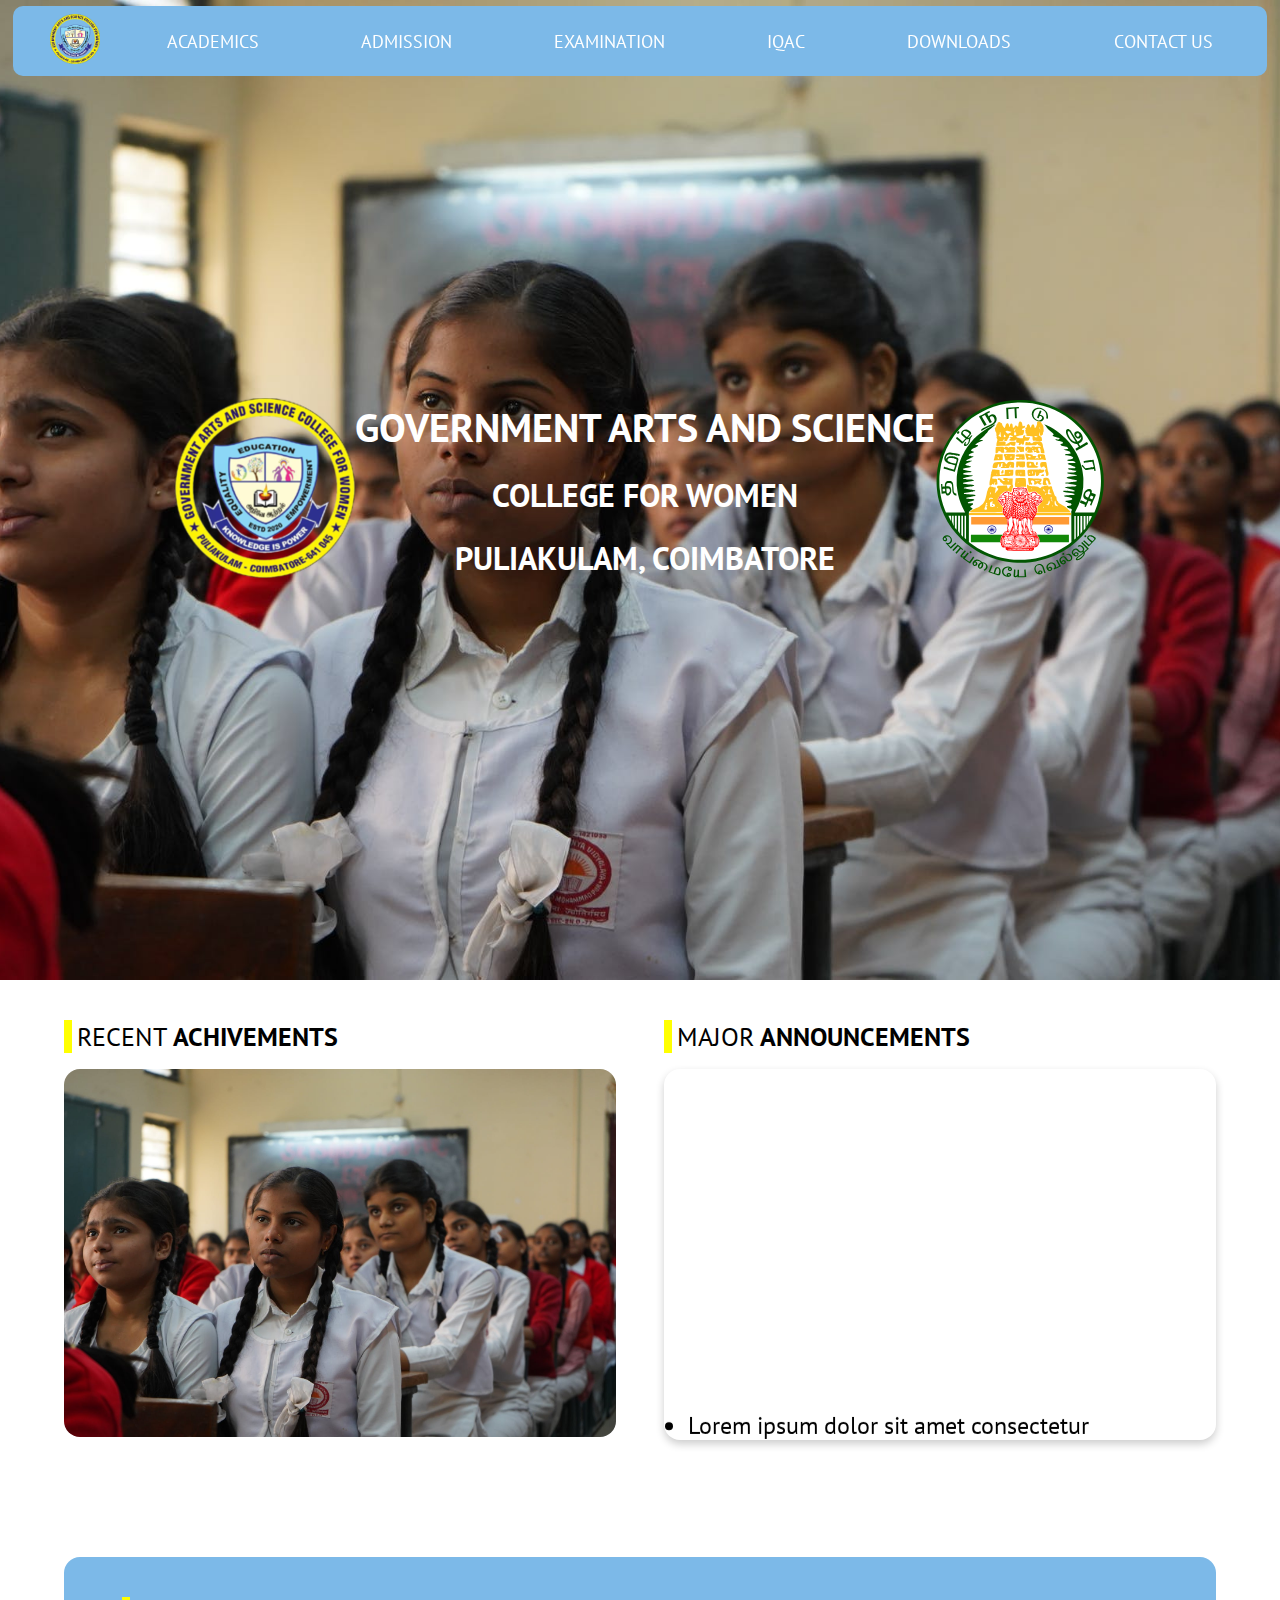
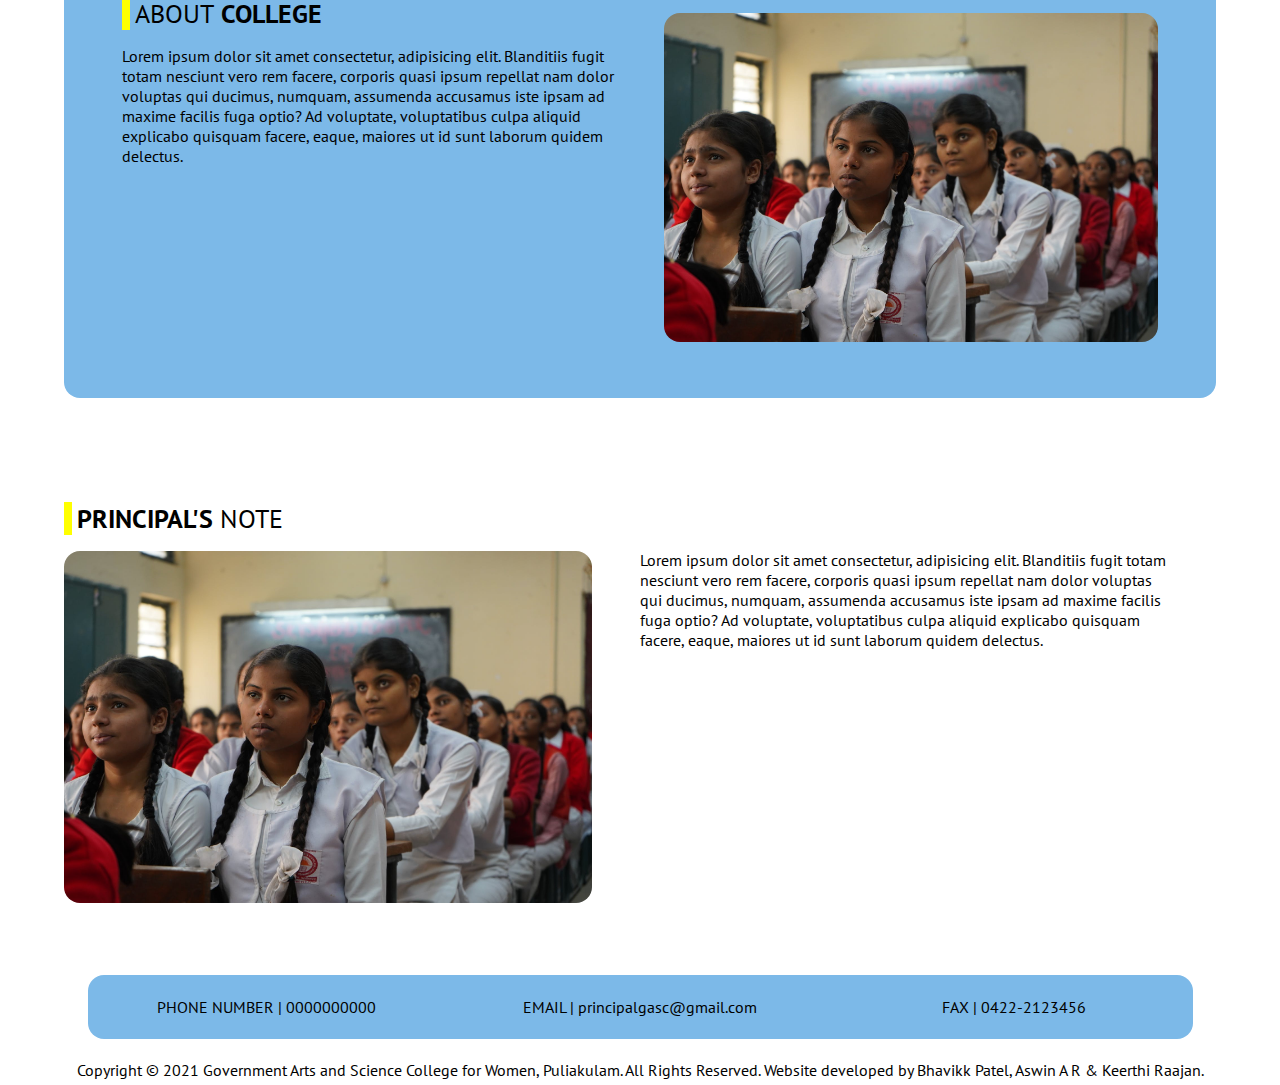
==== public/index.html @ 7311e467 "v1.1 realigned for hosting" ====
<!DOCTYPE html>
<html lang="en">
<head>
    <meta charset="UTF-8">
    <meta http-equiv="X-UA-Compatible" content="IE=edge">
    <meta name="viewport" content="width=device-width, initial-scale=1.0">
    <title>Home | GASCW</title>
    <link rel="stylesheet" href="css/index.css">
    <link rel="stylesheet" href="https://cdnjs.cloudflare.com/ajax/libs/font-awesome/5.15.3/css/all.min.css"/>
    
</head>
<body>
    <div class="wrapper">
        <nav>
          <input type="checkbox" id="show-search">
          <input type="checkbox" id="show-menu">
          <label for="show-menu" class="menu-icon"><i class="fas fa-bars"></i></label>
          <div class="content">
          <div class="logo"><img src="images/logo.png" alt="logo" height="50px" width="50px"></div>
            <ul class="links">
              <li>
                  <a href="#" class="desktop-link">ACADEMICS</a>
                  <input type="checkbox" id="show-services">
                  <label for="show-services">ACADEMICS</label>
                  <ul>
                      <li>
                        <a href="#" class="desktop-link">ARTS</a>
                      <input type="checkbox" id="show-items">
                      <label for="show-items">ARTS</label>
                        <ul>
                          <li><a href="#">ENGLISH</a></li>
                          <li><a href="#">TAMIL</a></li>
                        </ul>
                      </li>
                      <li>
                        <a href="#">SCIENCE</a>
                        <ul>
                          <li><a href="cs_dept.html">COMPUTER SCIENCE</a></li>
                          <li><a href="#">MATHEMATICS</a></li>
                        </ul>
                      </li>
                      <li>
                        <a href="html/commerce_dept.html">COMMERCE</a>
                      </li>
                    <li>
                      <a href="#" class="desktop-link">CO-CURRICULAR</a>
                      <input type="checkbox" id="show-items">
                      <label for="show-items">CO-CURRICULAR</label>
                      <ul>
                        <li><a href="#">PHYSICAL EDUCATION</a></li>
                        <li><a href="#">LIBRARY</a></li>
                        <li><a href="#">COMPUTER LITERATURE PROOGRAMME</a></li>
                      </ul>
                    </li>
                    <li>
                      <a href="#" class="desktop-link">E-LEARNING PLATFORMS</a>
                      <input type="checkbox" id="show-items">
                      <label for="show-items">E-LEARNING PLATFORMS</label>
                    </li>
                    <li>
                      <a href="#" class="desktop-link">SCHOLARSHIPS</a>
                      <input type="checkbox" id="show-items">
                      <label for="show-items">SCHOLARSHIPS</label>
                    </li>
                  </ul>
                </li>
                <li><a href="#">ADMISSION</a></li>
                <li><a href="#">EXAMINATION</a></li>
                <li><a href="#">IQAC</a></li>
                <li><a href="#">DOWNLOADS</a></li>
                <li><a href="#">CONTACT US</a></li>
            </ul>
          </div>
        </nav>
      </div>
    <div class="body--extended">
        <section class="header">
            <div>
                <a href="#"><img class="logo--logo" src="images/logo180.png" alt="logo"></a>
                <header class="clg-name text-center">
                    <h1>GOVERNMENT ARTS AND SCIENCE</h1><br>
                    <h2>COLLEGE FOR WOMEN</h2><br>
                    <h2>PULIAKULAM, COIMBATORE</h2>
                </header>
                <a href="#"><img class="logo--logo" src="images/TamilNadu_Logo.svg" alt="logo" height="180px" width="170px"></a>
            </div>
        </section>
        <section>
            <div class="container split">
                <div>
                    <div class="subhead">
                        <h3 class="h3-block" ><span class="subhead--in">RECENT</span> ACHIVEMENTS</h3>
                    </div>
                    <div>
                        <img class="img-box" src="images/primary_background.jpeg" alt="">
                    </div>
                </div>
                <div class="announ">
                    <div>
                        <h3 class="h3-block"><span class="subhead--in">MAJOR</span> ANNOUNCEMENTS</h3>
                    </div>
                    <div class="ma--card">
                        <marquee class="marquee--card"direction="up">
                            <li>Lorem ipsum dolor sit amet consectetur adipisicing elit. Iste, accusantium.</li>
                            <li>Lorem ipsum dolor sit amet consectetur adipisicing elit. Sint, quas!</li>
                            <li>Lorem ipsum dolor sit amet consectetur, adipisicing elit. Cumque, optio.</li>
                            <li>Lorem ipsum, dolor sit amet consectetur adipisicing elit. Ullam, dignissimos?</li>
                        </marquee>
                    </div>
                </div>
            </div>
        </section>
        <section class="bg-blue">
            <div class="container split">
                <div>
                    <div class="subhead">
                        <h3 class="h3-block"><span class="subhead--in">ABOUT</span> COLLEGE</h3>
                    </div>
                    <div>
                        <p>Lorem ipsum dolor sit amet consectetur, adipisicing elit. Blanditiis fugit totam nesciunt vero rem facere, corporis quasi ipsum repellat nam dolor voluptas qui ducimus, numquam, assumenda accusamus iste ipsam ad maxime facilis fuga optio? Ad voluptate, voluptatibus culpa aliquid explicabo quisquam facere, eaque, maiores ut id sunt laborum quidem delectus.</p>
                    </div>
                </div>
                <div>
                    <img class="img-box" src="images/primary_background.jpeg" alt="">
                </div>
            </div>
        </section>
        <section>
            <div class="container split">
                <div>
                    <div class="subhead">
                        <h3 class="h3-block">PRINCIPAL'S <span class="subhead--in">NOTE</span></h3>
                    </div>
                    <img class="img-box" src="images/primary_background.jpeg" alt="">
                </div>
                <div class="pnote">
                    <p>Lorem ipsum dolor sit amet consectetur, adipisicing elit. Blanditiis fugit totam nesciunt vero rem facere, corporis quasi ipsum repellat nam dolor voluptas qui ducimus, numquam, assumenda accusamus iste ipsam ad maxime facilis fuga optio? Ad voluptate, voluptatibus culpa aliquid explicabo quisquam facere, eaque, maiores ut id sunt laborum quidem delectus.</p>
                </div>
            </div>
        </section>
        <footer>
            <div>
                <div class="container--footer footer-bg-blue footer--text split">
                    <p style="float: left">PHONE NUMBER | 0000000000</p>
                    <p>EMAIL | principalgasc@gmail.com</p>
                    <p style="float: right">FAX | 0422-2123456</p>
                </div>
                <div class="text-center">
                    <p style="padding: 5px;">
                        Copyright &copy; 2021 Government Arts and Science College for Women, Puliakulam. All Rights Reserved. Website developed by Bhavikk Patel, Aswin A R & Keerthi Raajan.
                    </p>
                </div>
            </div>
        </footer>
    </div>
    <!-- The core Firebase JS SDK is always required and must be listed first -->
    <script src="/__/firebase/8.7.1/firebase-app.js"></script>

    <!-- TODO: Add SDKs for Firebase products that you want to use
        https://firebase.google.com/docs/web/setup#available-libraries -->
    <script src="/__/firebase/8.7.1/firebase-analytics.js"></script>

    <!-- Initialize Firebase -->
    <script src="/__/firebase/init.js"></script>
</body>
</html>
---- public/css/index.css ----
@import url('https://fonts.googleapis.com/css2?family=Playfair+Display&display=swap');
@import url('https://fonts.googleapis.com/css2?family=PT+Sans&display=swap');

:root {
    --ff-playfair: 'Playfair Display', serif;
    --ff-ptsans : 'PT Sans', sans-serif;
}
* {
    margin: 0;
    padding: 0;
    box-sizing: border-box;
    text-decoration: none;
    font-family: 'Poppins', sans-serif;
}

a {
    text-decoration: none;
}

h3, p {
    font-family: var(--ff-ptsans);
}

.subhead > p{
    display: inline;
}

.subhead--in {
    font-family: var(--ff-ptsans);
    font-weight: normal;
}

.clg-name {
    font-family: var(--ff-playfair);
}
.header > div{
    display: flex;
    flex-direction: row;
    text-align: center;
    height: 100vh;
    align-items: center;
    justify-content: center;
}

.footer--text {
    text-align: center;
}

.split {
    display: flex;
    flex-direction: column;
}

.container {
    margin-inline: auto;
    width: min(90%);
}

.bg-blue {
    margin: 5% 5%;
    border-radius: 1rem 1rem;
    background-color: #7CB9E8;
}

.footer-bg-blue {
  margin: 1em 1em;
  border-radius: 1rem 1rem;
  background-color: #7CB9E8;
}

.text-center {
    text-align: center;
}

ul {
    padding-left: 0rem !important;
}

.img-box {
    display: block;
    max-width: 100%;
    margin-bottom: 1rem;
    margin-top: 1rem;
    justify-content: center;
    align-items: center;
    border-radius: 1em;
}

.announ {
    display: flex;
    flex-direction: column;
}

.marquee--card {
    box-shadow: 0 4px 8px 0 rgba(0,0,0,0.2);
    transition: 1s;
    border-radius: 1rem;
    padding: 1.5rem;
    max-width: 100%;
    height: 29vw;
    font-family: var(--ff-ptsans);
}

.ma--card--height {
    flex: 1;
}

section {
    padding: 2.5rem 0;
}

.header:nth-of-type(1) {
    background-image: url(../images/primary_background.jpeg);
    background-position: center;
    background-size: cover;
    background-repeat: no-repeat;
}

p {
    font-size: 1rem;
}

li {
    font-size: 1.5rem;
}

h3 {
    font-size: 7vw;
    margin-bottom: 1rem;
}

.pnote {
    margin: 3rem;
}

@media screen and (max-width: 480px) {
    h3 {
        font-size: 7vw;
    }

    .header > div {
        flex-direction: column;
    }
    
    h1, h2 {
        color: white;
    }
}

@media screen and (min-width:480px) and (max-width: 800px) {
    h3 {
        font-size: 5vw;
    }

    .navbar-nav > li{
        margin: 0;
    }

    .header > div {
        flex-direction: column;
    }

    h1, h2 {
        color: white;
    }
}

@media (min-width: 800px) {

    h3 {
        font-size: 2vw;
    }

    h1 {
        font-size: 2.5rem;
    }

    h2 {
        font-size: 2rem;
    }

    h1, h2 {
        color: white;
    }

    * {
        margin: 0;
    }

    .header:nth-of-type(1) {
        background-image: url(../images/primary_background.jpeg);
        background-position: center;
        background-size: cover;
        background-repeat: no-repeat;
    }
   
    .text-center {
        text-align: center;
    }

    .split {
        flex-direction: row;
    }

    .split > * {
        flex-basis: 100%;
    }

    .split > * + * {
        margin-left: 3rem;
    }
}

footer {
    display: flex;
    flex-direction: row;
    text-align: center;
    align-items: center;
    justify-content: center;
    flex: 1;
}

.container--footer {
    min-height: 5vw;
    justify-content: center;
    align-items: center;
    padding: 1rem 1rem;
}


.h3-block::before {
    margin-right: 5px;
    display: inline;
    content: "l";
    width: 1px;
    height: 200px;
    background-color: yellow;
    color: yellow;
}

*{
  margin: 0;
  padding: 0;
  box-sizing: border-box;
  text-decoration: none;
  font-family: var(--ff-ptsans);
}
.wrapper{
  background: #7CB9E8;
  position: fixed;
  width: 98%;
  margin: 0.5% 1%;
  border-radius: 10px;
  z-index: 10;
}
.wrapper nav{
  position: relative;
  display: flex;
  margin: 0 3%;
  height: 70px;
  align-items: center;
  justify-content: space-between;
}
nav .content{
  display: flex;
  align-items: center;
  flex:1;
}
nav .content .links{
  display: flex;
  flex: 1;
  justify-content: space-between;
}
.content .logo a{
  color: #fff;
  font-size: 30px;
  font-weight: 600;
}
.content .links li{
  list-style: none;
  line-height: 70px;
  padding-left: 0%;
}
.content .links li a,
.content .links li label{
  color: #fff;
  font-size: 18px;
  font-weight: 500;
  padding: 9px 17px;
  transition: all 0.3s ease;
  border-radius: 10px;
}
.content .links li label{
  display: none;
}
.content .links li a:hover,
.content .links li label:hover{
  background: #323c4e;
  color: #7CB9E8;
}

.wrapper .menu-icon{
  color: #fff;
  font-size: 18px;
  cursor: pointer;
  line-height: 70px;
  width: 70px;
  text-align: center;
}
.wrapper .menu-icon{
  display: none;
}

.wrapper input[type="checkbox"]{
  display: none;
}

/* Dropdown Menu code start */
.content .links ul{
  position: absolute;
  background: #7CB9E8;
  top: 80px;
  z-index: -1;
  opacity: 0;
  visibility: hidden;
}
.content .links li:hover > ul{
  top: 70px;
  opacity: 1;
  visibility: visible;
  transition: all 0.3s ease;
}
.content .links ul li a{
  display: block;
  width: 100%;
  line-height: 30px;
  border-radius: 0px!important;
}
.content .links ul ul{
  position: absolute;
  top: 0;
  left: 100%;
}
.content .links ul li{
  position: relative;
}
.content .links ul li:hover ul{
  top: 0;
}

@media screen and (max-width: 1200px){
    .wrapper nav{
        max-width: 100%;
        padding: 0 20px;
    }
    nav .content .links{
    margin-left: 30px;
    }
    .content .links li a{
    padding: 8px 13px;
    }
  .wrapper .menu-icon{
    display: block;
  }

  nav .content {
    flex-direction: row-reverse;
  }

  .wrapper #show-menu:checked ~ .menu-icon i::before{
    content: "\f00d";
  }
  nav .content .links{
    display: block;
    position: fixed;
    background: #14181f;
    height: 100%;
    width: 100%;
    top: 70px;
    left: -100%;
    margin-left: 0;
    max-width: 350px;
    overflow-y: auto;
    padding-bottom: 100px;
    transition: all 0.3s ease;
  }
  nav #show-menu:checked ~ .content .links{
    left: 1%;
  }
  .content .links li{
    margin: 15px 20px;
  }
  .content .links li a,
  .content .links li label{
    line-height: 40px;
    font-size: 20px;
    display: block;
    padding: 8px 18px;
    cursor: pointer;
  }
  .content .links li a.desktop-link{
    display: none;
  }

  /* dropdown responsive code start */
  .content .links ul,
  .content .links ul ul{
    position: static;
    opacity: 1;
    visibility: visible;
    background: none;
    max-height: 0px;
    overflow: hidden;
  }
  .content .links #show-features:checked ~ ul,
  .content .links #show-services:checked ~ ul,
  .content .links #show-items:checked ~ ul{
    max-height: 100vh;
  }
  .content .links ul li{
    margin: 7px 20px;
  }
  .content .links ul li a{
    font-size: 18px;
    line-height: 30px;
    border-radius: 5px!important;
  }
}

@media screen and (max-width: 400px){
  .wrapper nav{
    padding: 0 10px;
  }
  .content .logo a{
    font-size: 27px;
  }
}

.links > li {
    margin-left: 50px;
}
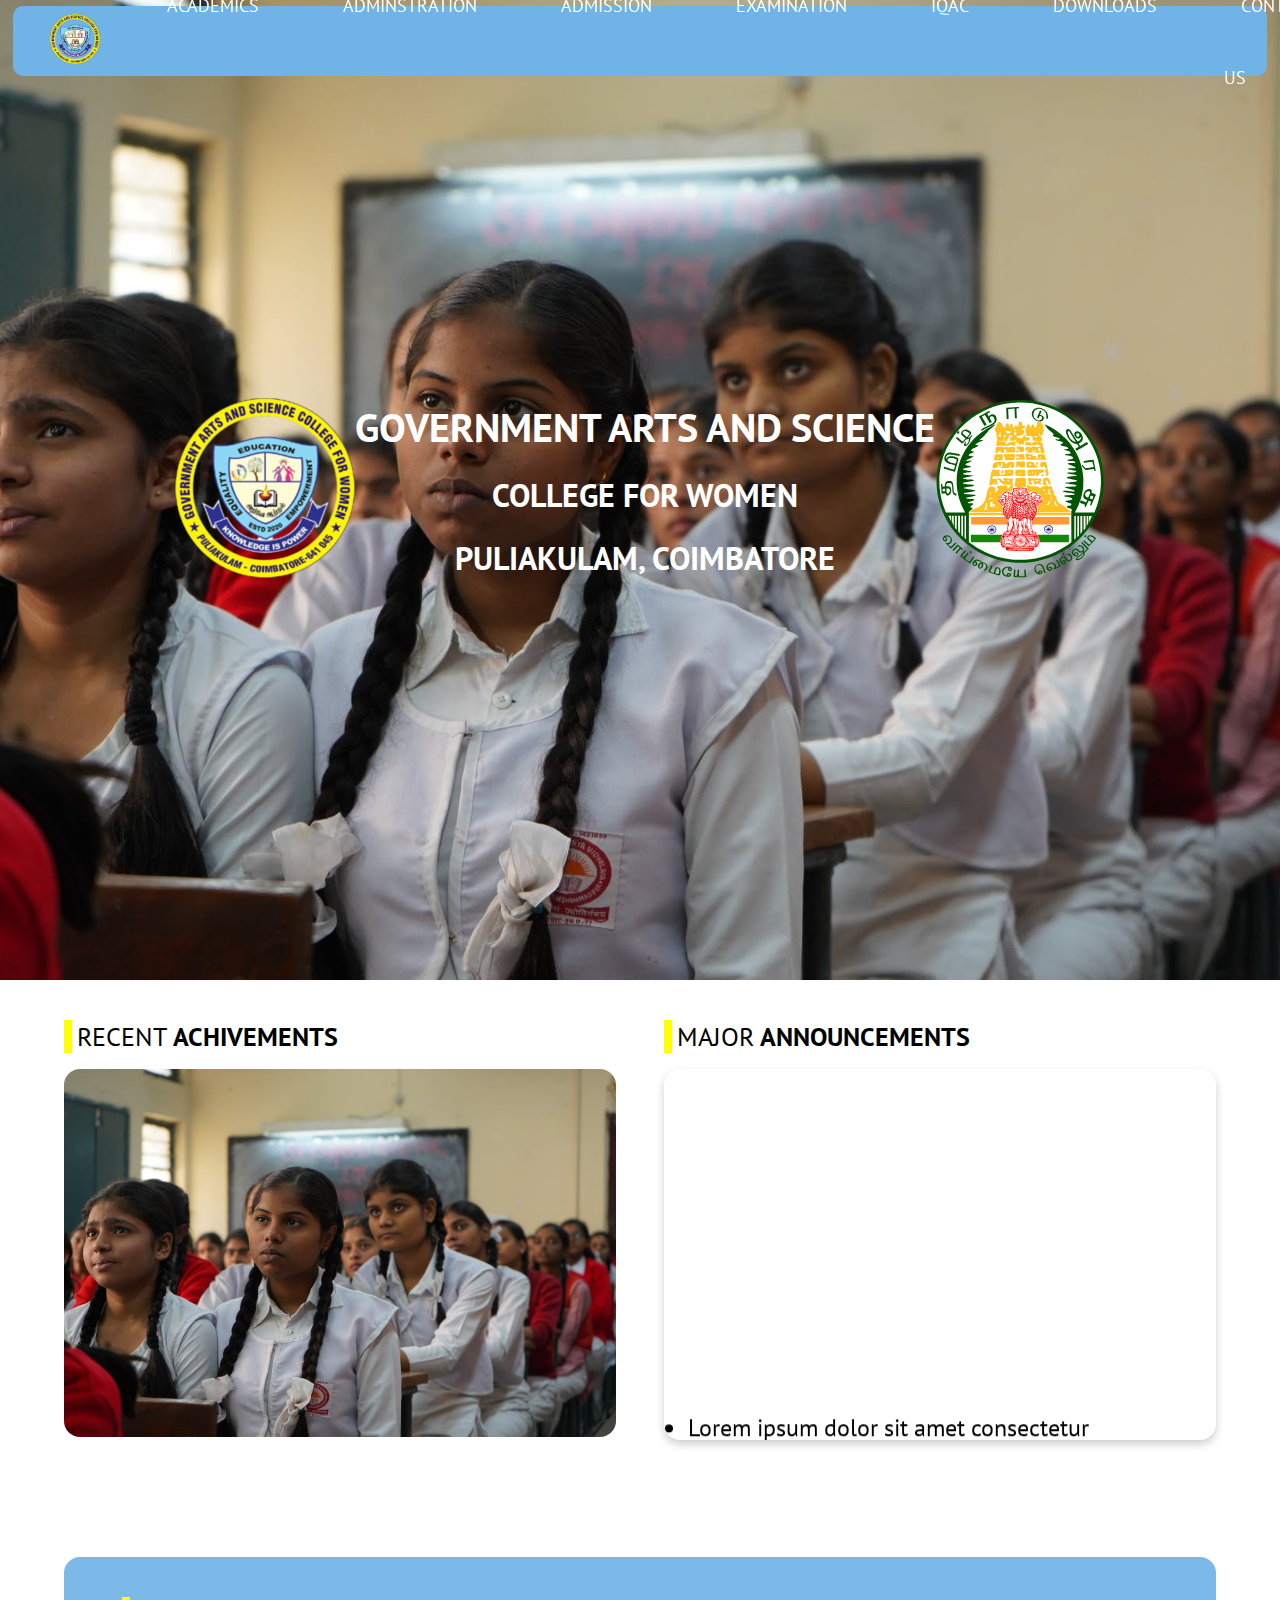
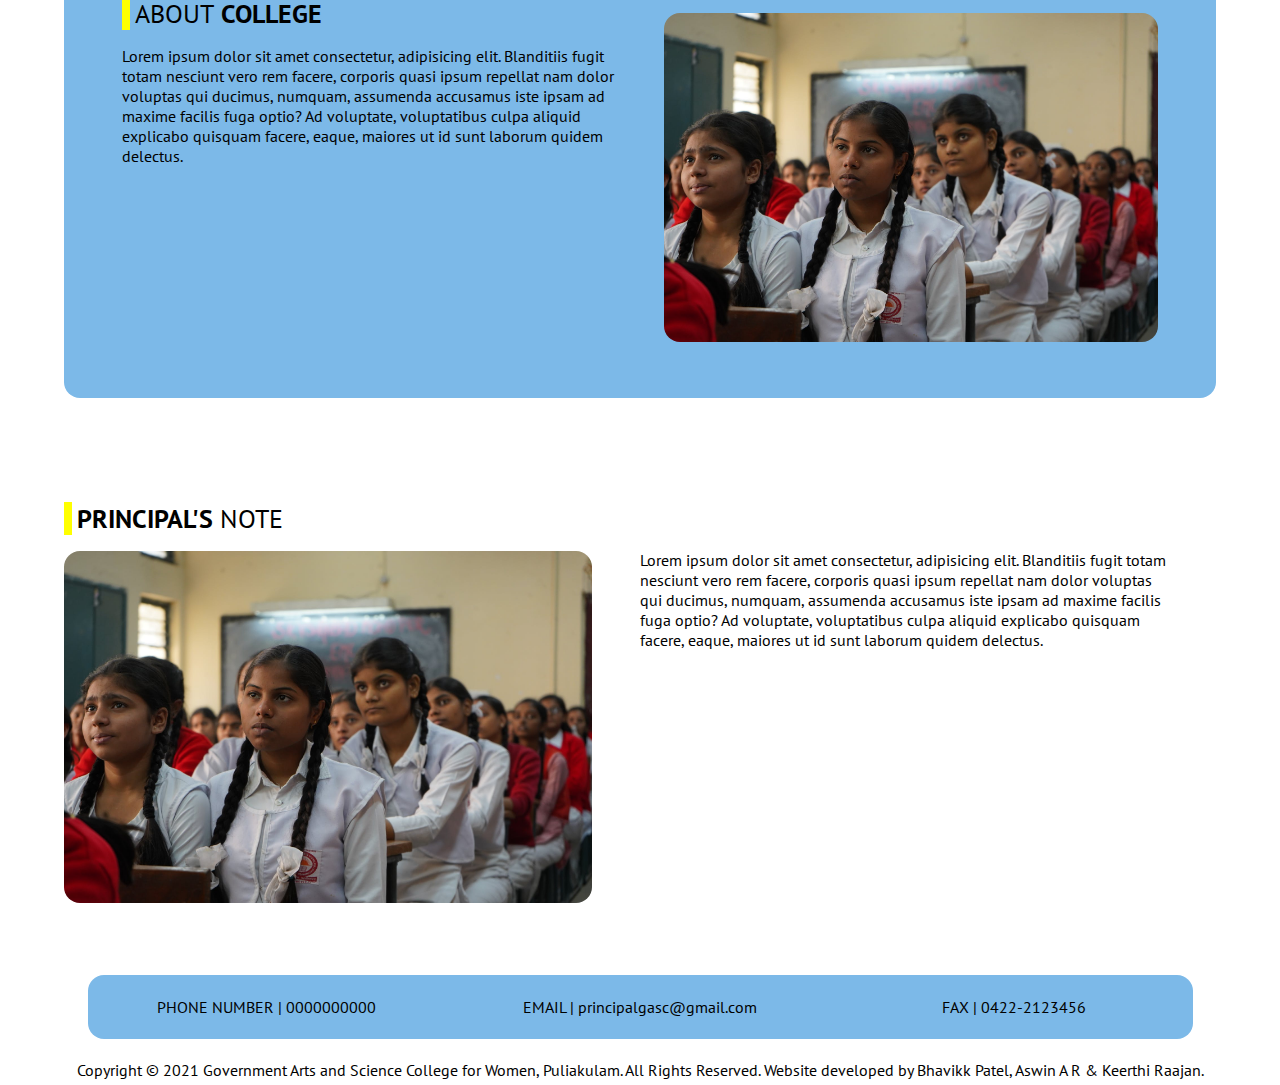
==== commit 2dea6c72: "v1.6 color patches" ====
--- a/public/index.html
+++ b/public/index.html
@@ -1,78 +1,102 @@
 <!DOCTYPE html>
 <html lang="en">
+
 <head>
     <meta charset="UTF-8">
     <meta http-equiv="X-UA-Compatible" content="IE=edge">
     <meta name="viewport" content="width=device-width, initial-scale=1.0">
     <title>Home | GASCW</title>
     <link rel="stylesheet" href="css/index.css">
-    <link rel="stylesheet" href="https://cdnjs.cloudflare.com/ajax/libs/font-awesome/5.15.3/css/all.min.css"/>
-    
+    <link rel="stylesheet" href="https://cdnjs.cloudflare.com/ajax/libs/font-awesome/5.15.3/css/all.min.css" />
+
 </head>
+
 <body>
     <div class="wrapper">
         <nav>
-          <input type="checkbox" id="show-search">
-          <input type="checkbox" id="show-menu">
-          <label for="show-menu" class="menu-icon"><i class="fas fa-bars"></i></label>
-          <div class="content">
-          <div class="logo"><img src="images/logo.png" alt="logo" height="50px" width="50px"></div>
-            <ul class="links">
-              <li>
-                  <a href="#" class="desktop-link">ACADEMICS</a>
-                  <input type="checkbox" id="show-services">
-                  <label for="show-services">ACADEMICS</label>
-                  <ul>
-                      <li>
-                        <a href="#" class="desktop-link">ARTS</a>
-                      <input type="checkbox" id="show-items">
-                      <label for="show-items">ARTS</label>
+            <input type="checkbox" id="show-search">
+            <input type="checkbox" id="show-menu">
+            <label for="show-menu" class="menu-icon"><i class="fas fa-bars"></i></label>
+            <div class="content">
+                <div class="logo"><img src="images/logo.png" alt="logo" height="50px" width="50px"></div>
+                <ul class="links">
+                    <li>
+                        <a href="#" class="desktop-link">ACADEMICS</a>
+                        <input type="checkbox" id="show-services">
+                        <label for="show-services">ACADEMICS</label>
                         <ul>
-                          <li><a href="#">ENGLISH</a></li>
-                          <li><a href="#">TAMIL</a></li>
+                            <li>
+                                <a href="#" class="desktop-link">ARTS</a>
+                                <input type="checkbox" id="show-items">
+                                <label for="show-items">ARTS</label>
+                                <ul>
+                                    <li><a href="#">ENGLISH</a></li>
+                                    <li><a href="#">TAMIL</a></li>
+                                </ul>
+                            </li>
+                            <li>
+                                <a href="#">SCIENCE</a>
+                                <ul>
+                                    <li><a href="cs_dept.html">COMPUTER SCIENCE</a></li>
+                                    <li><a href="#">MATHEMATICS</a></li>
+                                </ul>
+                            </li>
+                            <li>
+                                <a href="html/commerce_dept.html">COMMERCE</a>
+                            </li>
+                            <li>
+                                <a href="#" class="desktop-link">CO-CURRICULAR</a>
+                                <input type="checkbox" id="show-items">
+                                <label for="show-items">CO-CURRICULAR</label>
+                                <ul>
+                                    <li><a href="#">PHYSICAL EDUCATION</a></li>
+                                    <li><a href="#">LIBRARY</a></li>
+                                    <li><a href="#">COMPUTER LITERATURE PROOGRAMME</a></li>
+                                </ul>
+                            </li>
+                            <li>
+                                <a href="#" class="desktop-link">E-LEARNING PLATFORMS</a>
+                                <input type="checkbox" id="show-items">
+                                <label for="show-items">E-LEARNING PLATFORMS</label>
+                            </li>
+                            <li>
+                                <a href="#" class="desktop-link">SCHOLARSHIPS</a>
+                                <input type="checkbox" id="show-items">
+                                <label for="show-items">SCHOLARSHIPS</label>
+                            </li>
                         </ul>
-                      </li>
-                      <li>
-                        <a href="#">SCIENCE</a>
-                        <ul>
-                          <li><a href="cs_dept.html">COMPUTER SCIENCE</a></li>
-                          <li><a href="#">MATHEMATICS</a></li>
-                        </ul>
-                      </li>
-                      <li>
-                        <a href="html/commerce_dept.html">COMMERCE</a>
-                      </li>
-                    <li>
-                      <a href="#" class="desktop-link">CO-CURRICULAR</a>
-                      <input type="checkbox" id="show-items">
-                      <label for="show-items">CO-CURRICULAR</label>
-                      <ul>
-                        <li><a href="#">PHYSICAL EDUCATION</a></li>
-                        <li><a href="#">LIBRARY</a></li>
-                        <li><a href="#">COMPUTER LITERATURE PROOGRAMME</a></li>
-                      </ul>
                     </li>
                     <li>
-                      <a href="#" class="desktop-link">E-LEARNING PLATFORMS</a>
-                      <input type="checkbox" id="show-items">
-                      <label for="show-items">E-LEARNING PLATFORMS</label>
+                        <a href="#" class="desktop-link">ADMINSTRATION</a>
+                        <input type="checkbox" id="show-services-2">
+                        <label for="show-services-2">ADMINSTRATION</label>
+                        <ul>
+                            <li>
+                                <a href="#" class="desktop-link">RJD DESK</a>
+                                <input type="checkbox" id="show-items-2">
+                                <label for="show-items-2">RJD DESK</label>
+                            </li>
+                            <li>
+                                <a href="#" class="desktop-link">PRINCIPAL DESK</a>
+                                <input type="checkbox" id="show-items-2">
+                                <label for="show-items-2">PRINCIPAL DESK</label>
+                            </li>
+                            <li>
+                                <a href="#" class="desktop-link">COLLEGE COUNCIL</a>
+                                <input type="checkbox" id="show-items-2">
+                                <label for="show-items-2">COLLEGE COUNCIL</label>
+                            </li>
+                        </ul>
                     </li>
-                    <li>
-                      <a href="#" class="desktop-link">SCHOLARSHIPS</a>
-                      <input type="checkbox" id="show-items">
-                      <label for="show-items">SCHOLARSHIPS</label>
-                    </li>
-                  </ul>
-                </li>
-                <li><a href="#">ADMISSION</a></li>
-                <li><a href="#">EXAMINATION</a></li>
-                <li><a href="#">IQAC</a></li>
-                <li><a href="#">DOWNLOADS</a></li>
-                <li><a href="#">CONTACT US</a></li>
-            </ul>
-          </div>
+                    <li><a href="#">ADMISSION</a></li>
+                    <li><a href="#">EXAMINATION</a></li>
+                    <li><a href="#">IQAC</a></li>
+                    <li><a href="#">DOWNLOADS</a></li>
+                    <li><a href="#">CONTACT US</a></li>
+                </ul>
+            </div>
         </nav>
-      </div>
+    </div>
     <div class="body--extended">
         <section class="header">
             <div>
@@ -89,7 +113,7 @@
             <div class="container split">
                 <div>
                     <div class="subhead">
-                        <h3 class="h3-block" ><span class="subhead--in">RECENT</span> ACHIVEMENTS</h3>
+                        <h3 class="h3-block"><span class="subhead--in">RECENT</span> ACHIVEMENTS</h3>
                     </div>
                     <div>
                         <img class="img-box" src="images/primary_background.jpeg" alt="">
@@ -100,7 +124,7 @@
                         <h3 class="h3-block"><span class="subhead--in">MAJOR</span> ANNOUNCEMENTS</h3>
                     </div>
                     <div class="ma--card">
-                        <marquee class="marquee--card"direction="up">
+                        <marquee class="marquee--card" direction="up">
                             <li>Lorem ipsum dolor sit amet consectetur adipisicing elit. Iste, accusantium.</li>
                             <li>Lorem ipsum dolor sit amet consectetur adipisicing elit. Sint, quas!</li>
                             <li>Lorem ipsum dolor sit amet consectetur, adipisicing elit. Cumque, optio.</li>
@@ -117,7 +141,8 @@
                         <h3 class="h3-block"><span class="subhead--in">ABOUT</span> COLLEGE</h3>
                     </div>
                     <div>
-                        <p>Lorem ipsum dolor sit amet consectetur, adipisicing elit. Blanditiis fugit totam nesciunt vero rem facere, corporis quasi ipsum repellat nam dolor voluptas qui ducimus, numquam, assumenda accusamus iste ipsam ad maxime facilis fuga optio? Ad voluptate, voluptatibus culpa aliquid explicabo quisquam facere, eaque, maiores ut id sunt laborum quidem delectus.</p>
+                        <p>Lorem ipsum dolor sit amet consectetur, adipisicing elit. Blanditiis fugit totam nesciunt vero rem facere, corporis quasi ipsum repellat nam dolor voluptas qui ducimus, numquam, assumenda accusamus iste ipsam ad maxime facilis
+                            fuga optio? Ad voluptate, voluptatibus culpa aliquid explicabo quisquam facere, eaque, maiores ut id sunt laborum quidem delectus.</p>
                     </div>
                 </div>
                 <div>
@@ -134,7 +159,8 @@
                     <img class="img-box" src="images/primary_background.jpeg" alt="">
                 </div>
                 <div class="pnote">
-                    <p>Lorem ipsum dolor sit amet consectetur, adipisicing elit. Blanditiis fugit totam nesciunt vero rem facere, corporis quasi ipsum repellat nam dolor voluptas qui ducimus, numquam, assumenda accusamus iste ipsam ad maxime facilis fuga optio? Ad voluptate, voluptatibus culpa aliquid explicabo quisquam facere, eaque, maiores ut id sunt laborum quidem delectus.</p>
+                    <p>Lorem ipsum dolor sit amet consectetur, adipisicing elit. Blanditiis fugit totam nesciunt vero rem facere, corporis quasi ipsum repellat nam dolor voluptas qui ducimus, numquam, assumenda accusamus iste ipsam ad maxime facilis fuga
+                        optio? Ad voluptate, voluptatibus culpa aliquid explicabo quisquam facere, eaque, maiores ut id sunt laborum quidem delectus.</p>
                 </div>
             </div>
         </section>
@@ -163,4 +189,5 @@
     <!-- Initialize Firebase -->
     <script src="/__/firebase/init.js"></script>
 </body>
+
 </html>--- a/public/css/index.css
+++ b/public/css/index.css
@@ -1,10 +1,10 @@
 @import url('https://fonts.googleapis.com/css2?family=Playfair+Display&display=swap');
 @import url('https://fonts.googleapis.com/css2?family=PT+Sans&display=swap');
-
 :root {
     --ff-playfair: 'Playfair Display', serif;
-    --ff-ptsans : 'PT Sans', sans-serif;
-}
+    --ff-ptsans: 'PT Sans', sans-serif;
+}
+
 * {
     margin: 0;
     padding: 0;
@@ -17,11 +17,12 @@
     text-decoration: none;
 }
 
-h3, p {
+h3,
+p {
     font-family: var(--ff-ptsans);
 }
 
-.subhead > p{
+.subhead>p {
     display: inline;
 }
 
@@ -33,7 +34,8 @@
 .clg-name {
     font-family: var(--ff-playfair);
 }
-.header > div{
+
+.header>div {
     display: flex;
     flex-direction: row;
     text-align: center;
@@ -63,9 +65,9 @@
 }
 
 .footer-bg-blue {
-  margin: 1em 1em;
-  border-radius: 1rem 1rem;
-  background-color: #7CB9E8;
+    margin: 1em 1em;
+    border-radius: 1rem 1rem;
+    background-color: #7CB9E8;
 }
 
 .text-center {
@@ -92,7 +94,7 @@
 }
 
 .marquee--card {
-    box-shadow: 0 4px 8px 0 rgba(0,0,0,0.2);
+    box-shadow: 0 4px 8px 0 rgba(0, 0, 0, 0.2);
     transition: 1s;
     border-radius: 1rem;
     padding: 1.5rem;
@@ -137,12 +139,11 @@
     h3 {
         font-size: 7vw;
     }
-
-    .header > div {
+    .header>div {
         flex-direction: column;
     }
-    
-    h1, h2 {
+    h1,
+    h2 {
         color: white;
     }
 }
@@ -151,62 +152,51 @@
     h3 {
         font-size: 5vw;
     }
-
-    .navbar-nav > li{
+    .navbar-nav>li {
         margin: 0;
     }
-
-    .header > div {
+    .header>div {
         flex-direction: column;
     }
-
-    h1, h2 {
+    h1,
+    h2 {
         color: white;
     }
 }
 
 @media (min-width: 800px) {
-
     h3 {
         font-size: 2vw;
     }
-
     h1 {
         font-size: 2.5rem;
     }
-
     h2 {
         font-size: 2rem;
     }
-
-    h1, h2 {
+    h1,
+    h2 {
         color: white;
     }
-
     * {
         margin: 0;
     }
-
     .header:nth-of-type(1) {
         background-image: url(../images/primary_background.jpeg);
         background-position: center;
         background-size: cover;
         background-repeat: no-repeat;
     }
-   
     .text-center {
         text-align: center;
     }
-
     .split {
         flex-direction: row;
     }
-
-    .split > * {
+    .split>* {
         flex-basis: 100%;
     }
-
-    .split > * + * {
+    .split>*+* {
         margin-left: 3rem;
     }
 }
@@ -226,7 +216,6 @@
     align-items: center;
     padding: 1rem 1rem;
 }
-
 
 .h3-block::before {
     margin-right: 5px;
@@ -238,204 +227,223 @@
     color: yellow;
 }
 
-*{
-  margin: 0;
-  padding: 0;
-  box-sizing: border-box;
-  text-decoration: none;
-  font-family: var(--ff-ptsans);
-}
-.wrapper{
-  background: #7CB9E8;
-  position: fixed;
-  width: 98%;
-  margin: 0.5% 1%;
-  border-radius: 10px;
-  z-index: 10;
-}
-.wrapper nav{
-  position: relative;
-  display: flex;
-  margin: 0 3%;
-  height: 70px;
-  align-items: center;
-  justify-content: space-between;
-}
-nav .content{
-  display: flex;
-  align-items: center;
-  flex:1;
-}
-nav .content .links{
-  display: flex;
-  flex: 1;
-  justify-content: space-between;
-}
-.content .logo a{
-  color: #fff;
-  font-size: 30px;
-  font-weight: 600;
-}
-.content .links li{
-  list-style: none;
-  line-height: 70px;
-  padding-left: 0%;
-}
+* {
+    margin: 0;
+    padding: 0;
+    box-sizing: border-box;
+    text-decoration: none;
+    font-family: var(--ff-ptsans);
+}
+
+.wrapper {
+    background: #6fb3e7;
+    position: fixed;
+    width: 98%;
+    margin: 0.5% 1%;
+    border-radius: 10px;
+    z-index: 10;
+}
+
+.wrapper nav {
+    position: relative;
+    display: flex;
+    margin: 0 3%;
+    height: 70px;
+    align-items: center;
+    justify-content: space-between;
+}
+
+nav .content {
+    display: flex;
+    align-items: center;
+    flex: 1;
+}
+
+nav .content .links {
+    display: flex;
+    flex: 1;
+    justify-content: space-between;
+}
+
+.content .logo a {
+    color: #fff;
+    font-size: 30px;
+    font-weight: 600;
+}
+
+.content .links li {
+    list-style: none;
+    line-height: 70px;
+    padding-left: 0%;
+}
+
 .content .links li a,
-.content .links li label{
-  color: #fff;
-  font-size: 18px;
-  font-weight: 500;
-  padding: 9px 17px;
-  transition: all 0.3s ease;
-  border-radius: 10px;
-}
-.content .links li label{
-  display: none;
-}
+.content .links li label {
+    color: #fff;
+    font-size: 18px;
+    font-weight: 500;
+    padding: 9px 17px;
+    transition: all 0.3s ease;
+    border-radius: 10px;
+}
+
+.content .links li label {
+    display: none;
+}
+
 .content .links li a:hover,
-.content .links li label:hover{
-  background: #323c4e;
-  color: #7CB9E8;
-}
-
-.wrapper .menu-icon{
-  color: #fff;
-  font-size: 18px;
-  cursor: pointer;
-  line-height: 70px;
-  width: 70px;
-  text-align: center;
-}
-.wrapper .menu-icon{
-  display: none;
-}
-
-.wrapper input[type="checkbox"]{
-  display: none;
-}
+.content .links li label:hover {
+    background: #323c4e;
+    color: #7CB9E8;
+}
+
+.wrapper .menu-icon {
+    color: #fff;
+    font-size: 18px;
+    cursor: pointer;
+    line-height: 70px;
+    width: 70px;
+    text-align: center;
+}
+
+.wrapper .menu-icon {
+    display: none;
+}
+
+.wrapper input[type="checkbox"] {
+    display: none;
+}
+
 
 /* Dropdown Menu code start */
-.content .links ul{
-  position: absolute;
-  background: #7CB9E8;
-  top: 80px;
-  z-index: -1;
-  opacity: 0;
-  visibility: hidden;
-}
-.content .links li:hover > ul{
-  top: 70px;
-  opacity: 1;
-  visibility: visible;
-  transition: all 0.3s ease;
-}
-.content .links ul li a{
-  display: block;
-  width: 100%;
-  line-height: 30px;
-  border-radius: 0px!important;
-}
-.content .links ul ul{
-  position: absolute;
-  top: 0;
-  left: 100%;
-}
-.content .links ul li{
-  position: relative;
-}
-.content .links ul li:hover ul{
-  top: 0;
-}
-
-@media screen and (max-width: 1200px){
-    .wrapper nav{
+
+.content .links ul {
+    position: absolute;
+    background: #7CB9E8;
+    top: 80px;
+    z-index: -1;
+    opacity: 0;
+    visibility: hidden;
+}
+
+.content .links li:hover>ul {
+    top: 70px;
+    opacity: 1;
+    visibility: visible;
+    transition: all 0.3s ease;
+}
+
+.content .links ul li a {
+    display: block;
+    width: 100%;
+    line-height: 30px;
+    border-radius: 0px!important;
+}
+
+.content .links ul ul {
+    position: absolute;
+    top: 0;
+    left: 100%;
+}
+
+.content .links ul li {
+    position: relative;
+}
+
+.content .links ul li:hover ul {
+    top: 0;
+}
+
+@media screen and (max-width: 1200px) {
+    .wrapper nav {
         max-width: 100%;
         padding: 0 20px;
     }
-    nav .content .links{
-    margin-left: 30px;
-    }
-    .content .links li a{
-    padding: 8px 13px;
-    }
-  .wrapper .menu-icon{
-    display: block;
-  }
-
-  nav .content {
-    flex-direction: row-reverse;
-  }
-
-  .wrapper #show-menu:checked ~ .menu-icon i::before{
-    content: "\f00d";
-  }
-  nav .content .links{
-    display: block;
-    position: fixed;
-    background: #14181f;
-    height: 100%;
-    width: 100%;
-    top: 70px;
-    left: -100%;
-    margin-left: 0;
-    max-width: 350px;
-    overflow-y: auto;
-    padding-bottom: 100px;
-    transition: all 0.3s ease;
-  }
-  nav #show-menu:checked ~ .content .links{
-    left: 1%;
-  }
-  .content .links li{
-    margin: 15px 20px;
-  }
-  .content .links li a,
-  .content .links li label{
-    line-height: 40px;
-    font-size: 20px;
-    display: block;
-    padding: 8px 18px;
-    cursor: pointer;
-  }
-  .content .links li a.desktop-link{
-    display: none;
-  }
-
-  /* dropdown responsive code start */
-  .content .links ul,
-  .content .links ul ul{
-    position: static;
-    opacity: 1;
-    visibility: visible;
-    background: none;
-    max-height: 0px;
-    overflow: hidden;
-  }
-  .content .links #show-features:checked ~ ul,
-  .content .links #show-services:checked ~ ul,
-  .content .links #show-items:checked ~ ul{
-    max-height: 100vh;
-  }
-  .content .links ul li{
-    margin: 7px 20px;
-  }
-  .content .links ul li a{
-    font-size: 18px;
-    line-height: 30px;
-    border-radius: 5px!important;
-  }
-}
-
-@media screen and (max-width: 400px){
-  .wrapper nav{
-    padding: 0 10px;
-  }
-  .content .logo a{
-    font-size: 27px;
-  }
-}
-
-.links > li {
+    nav .content .links {
+        margin-left: 30px;
+    }
+    .content .links li a {
+        padding: 8px 13px;
+    }
+    .wrapper .menu-icon {
+        display: block;
+    }
+    nav .content {
+        flex-direction: row-reverse;
+    }
+    .wrapper #show-menu:checked~.menu-icon i::before {
+        content: "\f00d";
+    }
+    nav .content .links {
+        display: block;
+        position: fixed;
+        background: #14181f;
+        height: 100%;
+        width: 100%;
+        top: 70px;
+        left: -100%;
+        margin-left: 0;
+        max-width: 350px;
+        overflow-y: auto;
+        padding-bottom: 100px;
+        transition: all 0.3s ease;
+    }
+    nav #show-menu:checked~.content .links {
+        left: 1%;
+    }
+    .content .links li {
+        margin: 15px 20px;
+    }
+    .content .links li a,
+    .content .links li label {
+        line-height: 40px;
+        font-size: 20px;
+        display: block;
+        padding: 8px 18px;
+        cursor: pointer;
+    }
+    .content .links li a.desktop-link {
+        display: none;
+    }
+    /* dropdown responsive code start */
+    .content .links ul,
+    .content .links ul ul {
+        position: static;
+        opacity: 1;
+        visibility: visible;
+        background: none;
+        max-height: 0px;
+        overflow: hidden;
+    }
+    .content .links #show-features:checked~ul,
+    .content .links #show-services:checked~ul,
+    .content .links #show-items:checked~ul {
+        max-height: 100vh;
+    }
+    .content .links ul li {
+        margin: 7px 20px;
+    }
+    .content .links ul li a {
+        font-size: 18px;
+        line-height: 30px;
+        border-radius: 5px!important;
+    }
+    .content .links #show-features:checked~ul,
+    .content .links #show-services-2:checked~ul,
+    .content .links #show-items-2:checked~ul {
+        max-height: 100vh;
+    }
+}
+
+@media screen and (max-width: 400px) {
+    .wrapper nav {
+        padding: 0 10px;
+    }
+    .content .logo a {
+        font-size: 27px;
+    }
+}
+
+.links>li {
     margin-left: 50px;
 }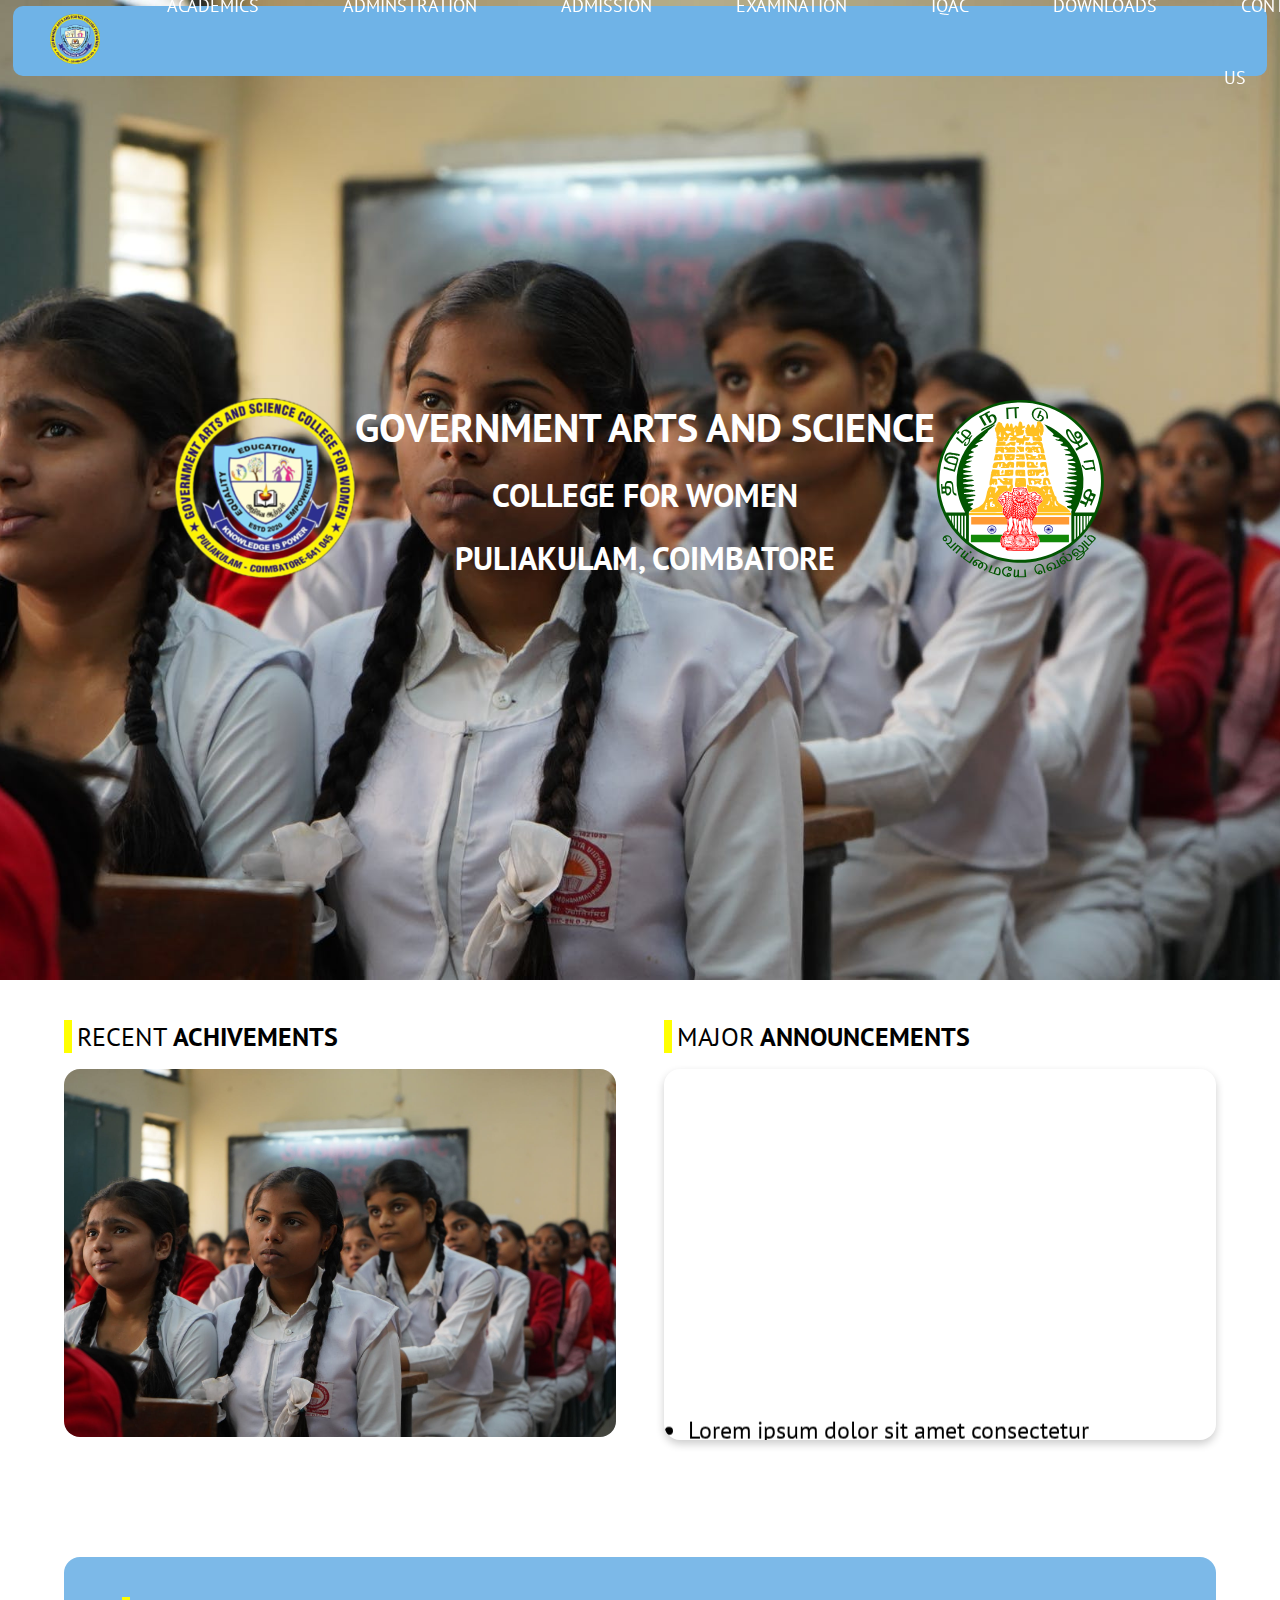
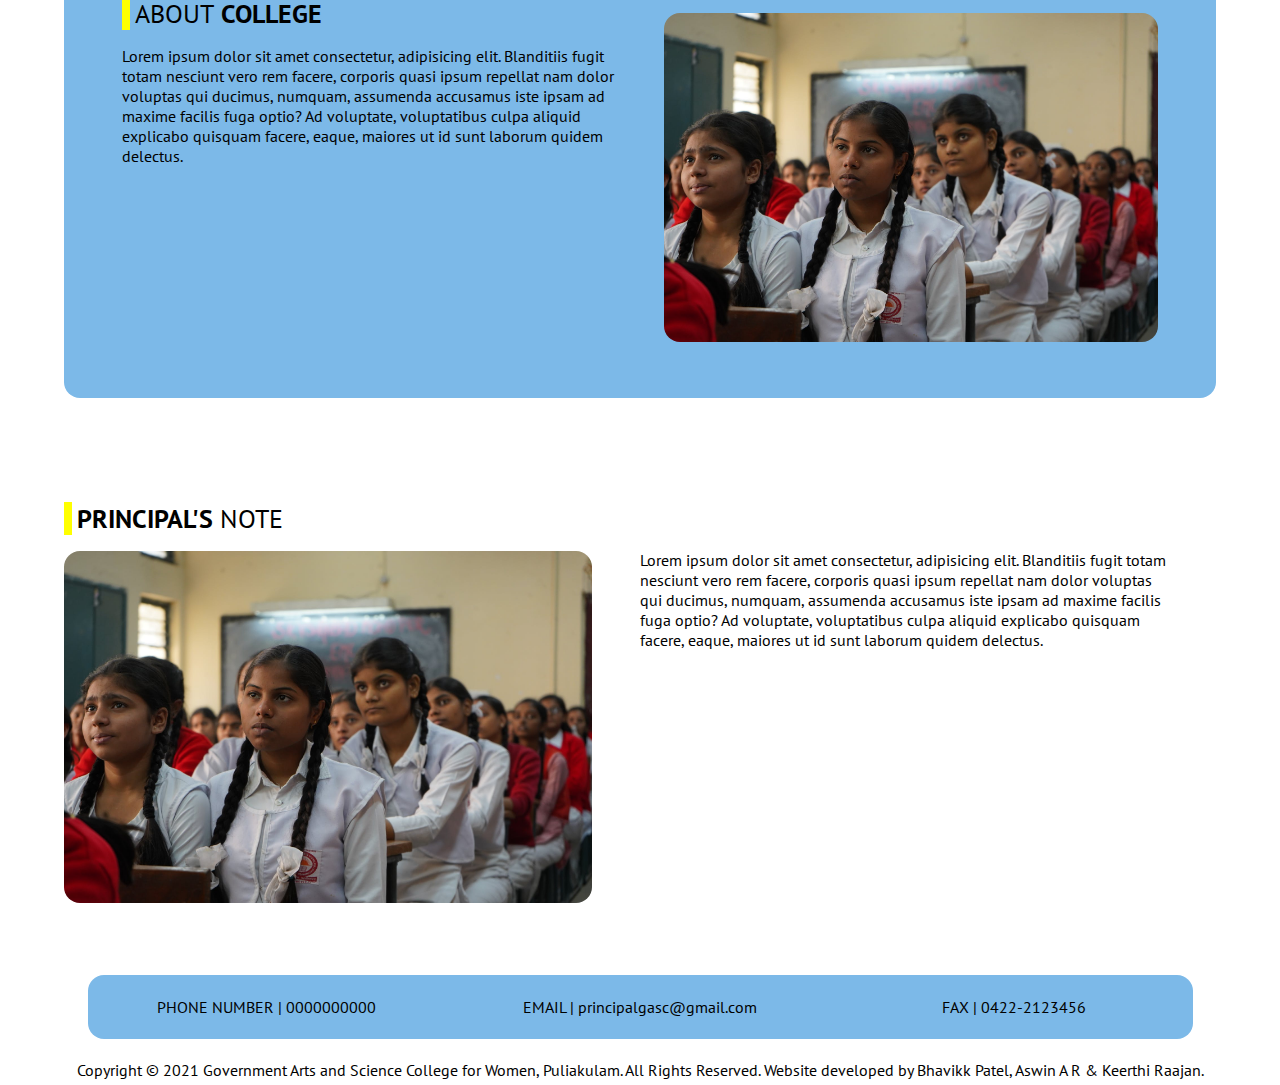
==== commit 492288c8: "v1.7 optimizations" ====
--- a/public/index.html
+++ b/public/index.html
@@ -30,15 +30,15 @@
                                 <input type="checkbox" id="show-items">
                                 <label for="show-items">ARTS</label>
                                 <ul>
-                                    <li><a href="#">ENGLISH</a></li>
-                                    <li><a href="#">TAMIL</a></li>
+                                    <li><a href="html/english.html">ENGLISH</a></li>
+                                    <li><a href="html/tamil.html">TAMIL</a></li>
                                 </ul>
                             </li>
                             <li>
                                 <a href="#">SCIENCE</a>
                                 <ul>
-                                    <li><a href="cs_dept.html">COMPUTER SCIENCE</a></li>
-                                    <li><a href="#">MATHEMATICS</a></li>
+                                    <li><a href="html/cs_dept.html">COMPUTER SCIENCE</a></li>
+                                    <li><a href="html/maths.html">MATHEMATICS</a></li>
                                 </ul>
                             </li>
                             <li>
